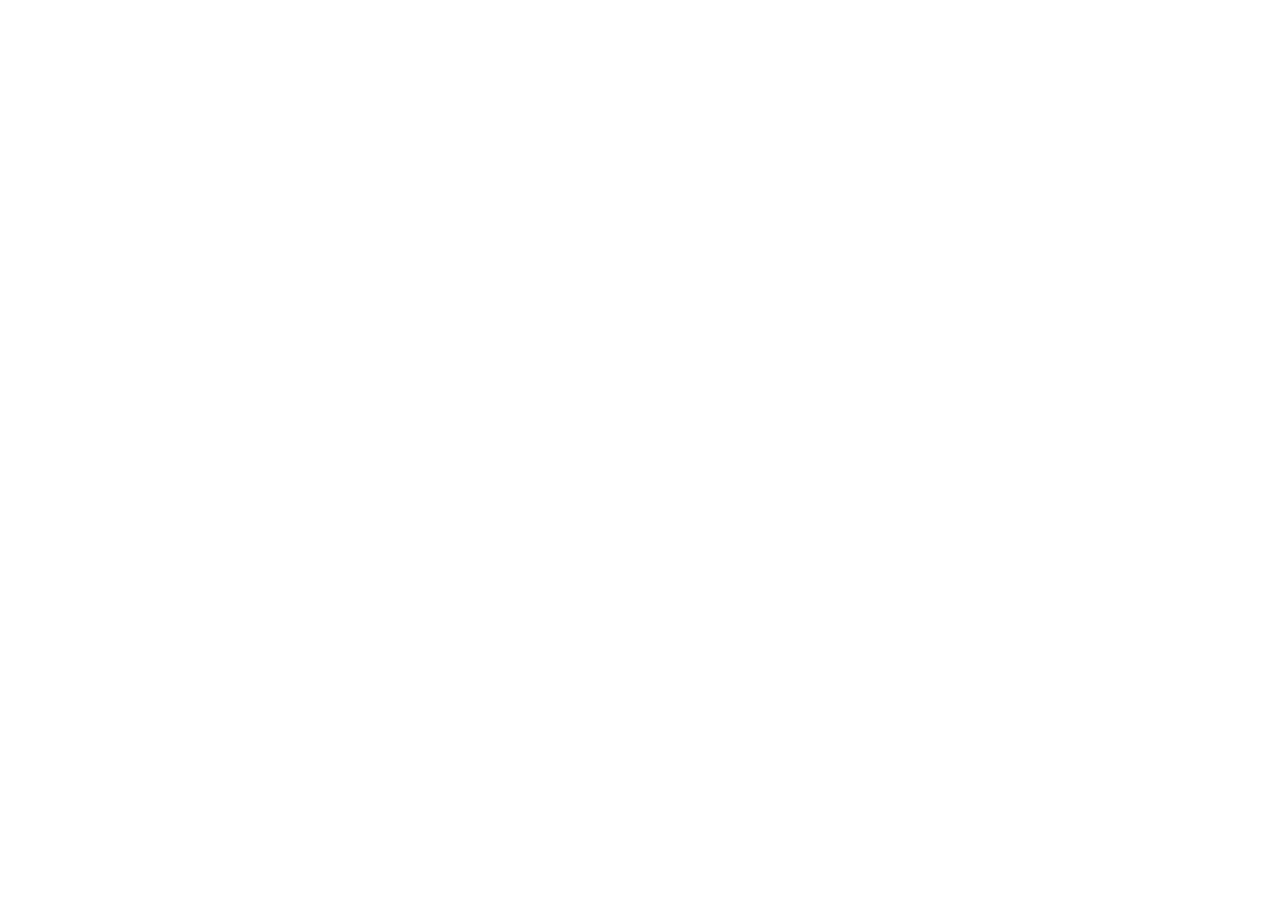
==== index.html @ 7968a13f "imagens favicon e index" ====
<!DOCTYPE html>
<html lang="en">
<head>
    <meta charset="UTF-8">
    <meta name="viewport" content="width=device-width, initial-scale=1.0">
    <title>Document</title>
    <link rel="stylesheet" href="estilos/style.css">
    <link rel="shortcut icon" href="favicon.ico" type="image/x-icon">
</head>
<body>
    
</body>
</html>
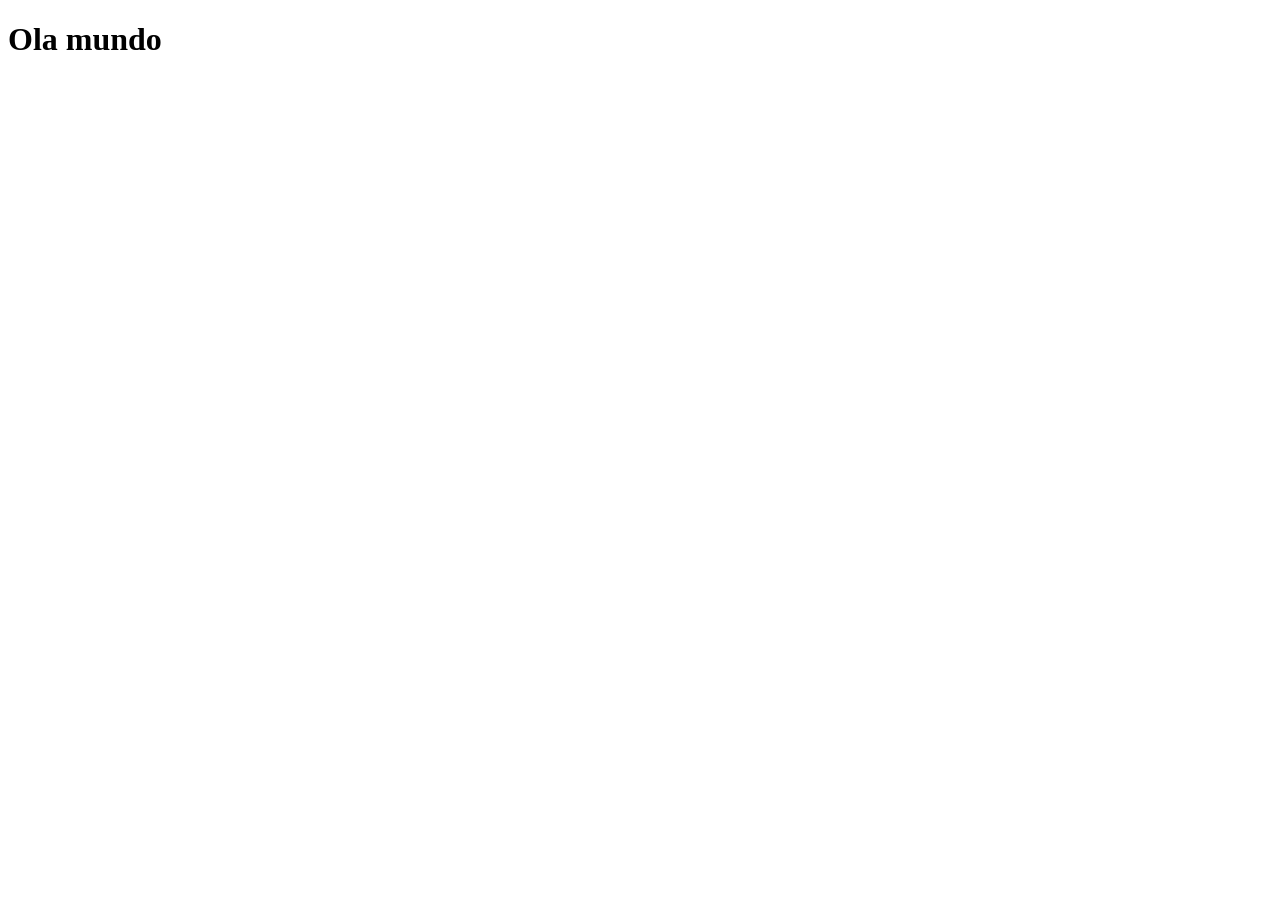
==== commit 798f9d24: "Update index.html" ====
--- a/index.html
+++ b/index.html
@@ -8,6 +8,7 @@
     <link rel="shortcut icon" href="favicon.ico" type="image/x-icon">
 </head>
 <body>
+    <h1>Ola mundo</h1>
     
 </body>
 </html>
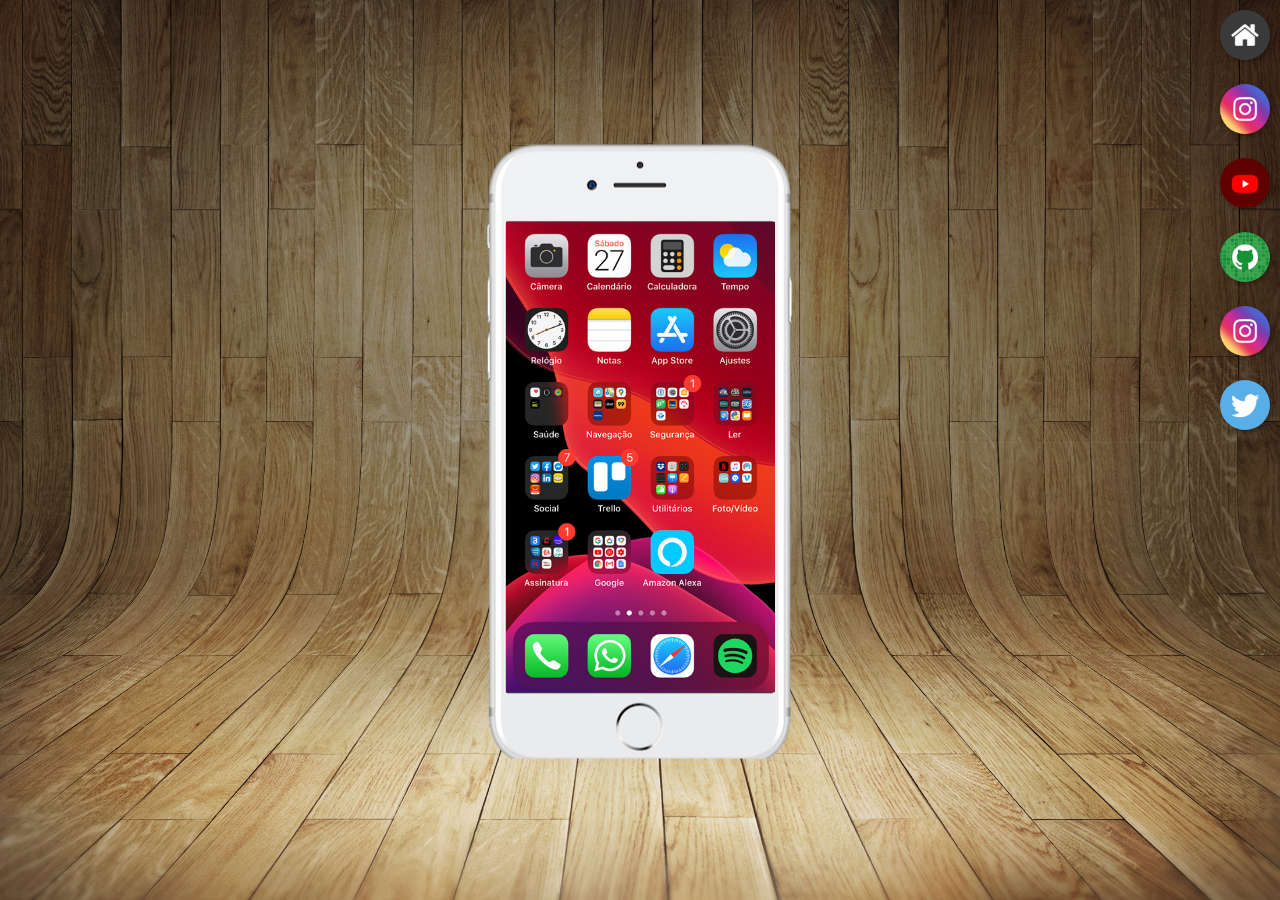
==== commit ebcf39fd: "index e home" ====
--- a/index.html
+++ b/index.html
@@ -8,7 +8,36 @@
     <link rel="shortcut icon" href="favicon.ico" type="image/x-icon">
 </head>
 <body>
-    <h1>Ola mundo</h1>
     
+
+<main>   
+    
+    
+    <section id="telefone">
+
+        <iframe src="PaginasExtras/Home.html" frameborder="0" id="tela" name="tela">Testes</iframe>
+    
+    </section>
+
+    <section id="redes">
+
+
+        <a href="PaginasExtras/Home.html" target="tela"> <img src="imagens/logo-home.jpg" alt=""></a> <br>
+        <a href="PaginasExtras/Home.html" target="tela"> <img src="imagens/logo-instagram.jpg" alt=""></a> <br>
+        <a href="PaginasExtras/Home.html" target="tela"> <img src="imagens/logo-youtube.jpg" alt=""></a> <br>
+        <a href="PaginasExtras/Home.html" target="tela"> <img src="imagens/logo-github.jpg" alt=""></a> <br>
+        <a href="PaginasExtras/Home.html" target="tela"> <img src="imagens/logo-instagram.jpg" alt=""></a> <br>
+        <a href="PaginasExtras/Home.html" target="tela"> <img src="imagens/logo-twitter.jpg" alt=""></a>
+
+    </section>
+
+
+
+
+</main>
+
+
+
+
 </body>
 </html>
--- a/estilos/style.css
+++ b/estilos/style.css
@@ -0,0 +1,57 @@
+*{
+    margin: 0px;
+    padding: 0px;
+}
+
+
+
+body {
+    background-image: url(../imagens/fundo-madeira.jpg);
+    background-repeat: no-repeat;
+    background-position: top center;
+    background-size: cover;
+    background-attachment: fixed;
+}
+main {
+    
+    height: 100vh;
+    position: relative;
+    
+}
+
+section#telefone { 
+    position: absolute;
+    top: 50%;
+    left: 50%;
+    transform: translate(-50%, -50%);
+    background-image: url(../imagens/frame-iphone.png);
+    background-attachment: fixed;
+    background-repeat: no-repeat;
+    width: 312px;
+    height: 617px;
+}
+
+
+
+
+section#telefone iframe {
+    position: absolute;
+    top: 80px;
+    left: 22px;
+    width: 269px;
+    height: 471px;
+    
+}
+section#redes {
+    text-align: right;
+}
+section#redes img {
+    width: 50px;
+    border-radius: 50%;
+    margin: 10px;
+    box-shadow: 2px 2px 5px rgba(0, 0, 0, 0.322);
+    
+}
+
+   
+
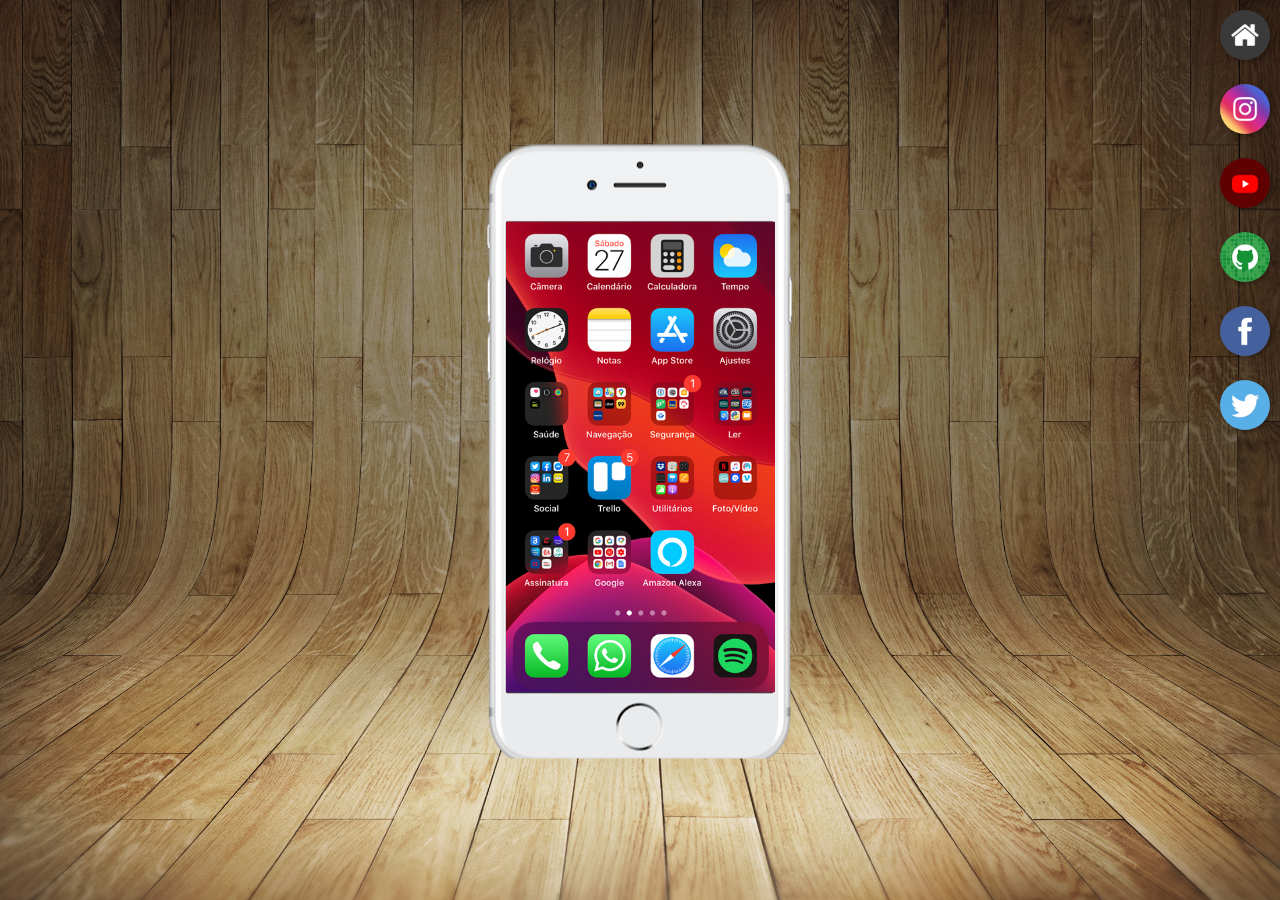
==== commit 09676ce1: "ajustes finais social estilizicacao dos botoes sociais e criacao dos sites linkados ao botoes" ====
--- a/index.html
+++ b/index.html
@@ -23,11 +23,11 @@
 
 
         <a href="PaginasExtras/Home.html" target="tela"> <img src="imagens/logo-home.jpg" alt=""></a> <br>
-        <a href="PaginasExtras/Home.html" target="tela"> <img src="imagens/logo-instagram.jpg" alt=""></a> <br>
-        <a href="PaginasExtras/Home.html" target="tela"> <img src="imagens/logo-youtube.jpg" alt=""></a> <br>
-        <a href="PaginasExtras/Home.html" target="tela"> <img src="imagens/logo-github.jpg" alt=""></a> <br>
-        <a href="PaginasExtras/Home.html" target="tela"> <img src="imagens/logo-instagram.jpg" alt=""></a> <br>
-        <a href="PaginasExtras/Home.html" target="tela"> <img src="imagens/logo-twitter.jpg" alt=""></a>
+        <a href="PaginasExtras/instagram.html" target="tela"> <img src="imagens/logo-instagram.jpg" alt=""></a> <br>
+        <a href="PaginasExtras/youtube.html" target="tela"> <img src="imagens/logo-youtube.jpg" alt=""></a> <br>
+        <a href="PaginasExtras/git.html" target="tela"> <img src="imagens/logo-github.jpg" alt=""></a> <br>
+        <a href="PaginasExtras/fb.html" target="tela"> <img src="imagens/logo-facebook.jpg" alt=""></a> <br>
+        <a href="PaginasExtras/twt.html" target="tela"> <img src="imagens/logo-twitter.jpg" alt=""></a>
 
     </section>
 
--- a/estilos/style.css
+++ b/estilos/style.css
@@ -54,4 +54,11 @@
 }
 
    
+section#redes img:hover { 
+    border: 2px solid rgba(255, 255, 255, 0.603);
+    box-sizing: border-box;
+    transform: translate(-3px, -3px);
+    box-shadow: 5px 5px 10px black;
+    transition: 0.4s;
+}
 
